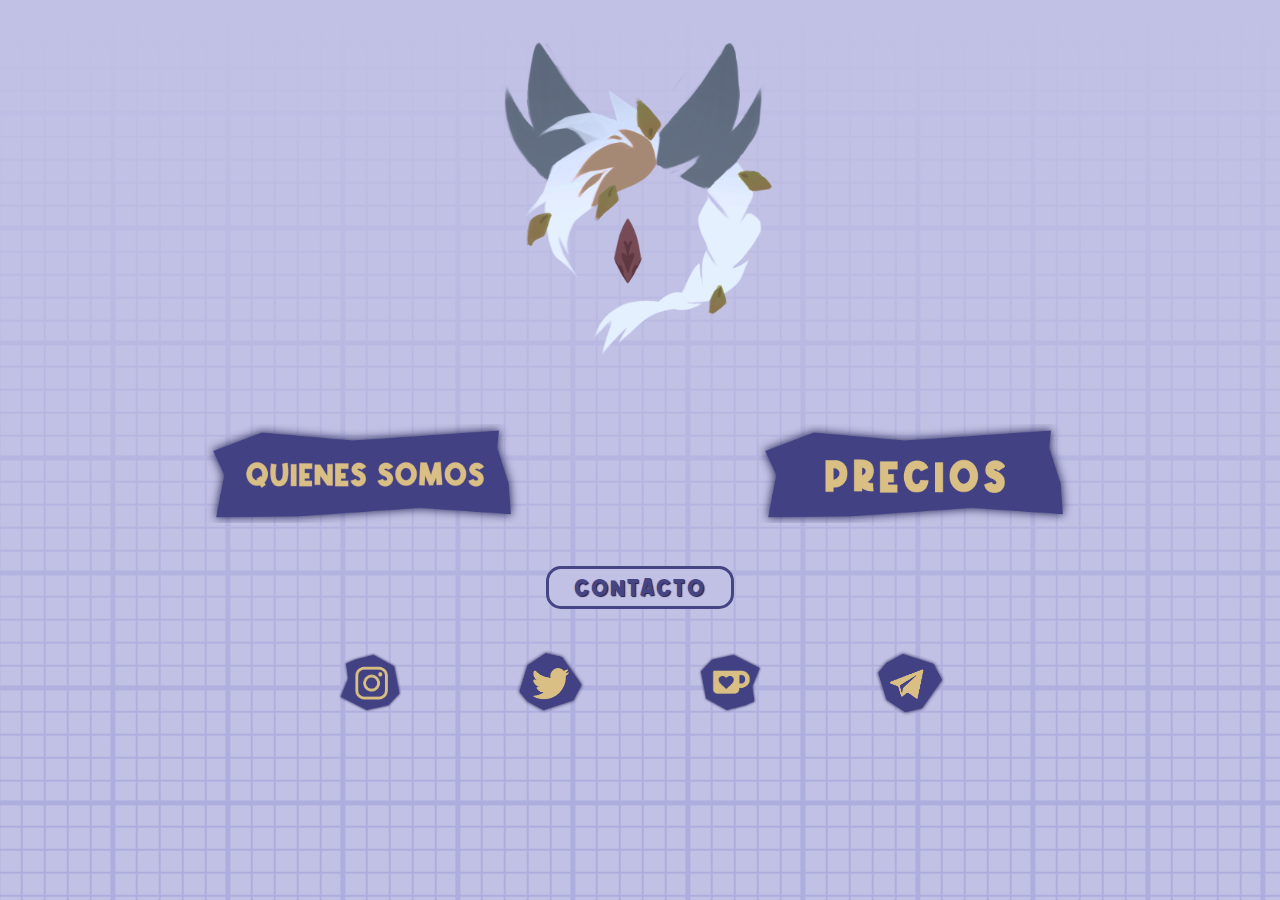
==== index.html @ f3accd29 "/" ====
<!DOCTYPE html>
<html lang="en">
<head>
    <meta charset="UTF-8">
    <meta http-equiv="X-UA-Compatible" content="IE=edge">
    <meta name="description" content="Proyecto DIIW"/>
    <meta name="keywords" content="HTML5, CSS3"/>
    <meta name="author" content="Ander Rodriguez">
    <link rel="icon" type="image/x-icon" href="img/logo.png"/>
    <meta name="viewport" content="width=device-width, initial-scale=1.0">
    <link rel="stylesheet" href="css/style.css">
    <title>Lakerie</title>
</head>
<body>
    <div id="container">
        <header>
            <div class="index"><img id="logo" alt="" src="img/logo.png"></div>
        </header>
        <main>
            <section>
                <ul>
                    <li><a href="files/portfolio.html"><img class="botonPrincipal" src="./img/boton.png" alt=""></a></li>
                    <li><a href="files/precios.html"><img class="botonPrincipal" src="./img/precios.png" alt=""></a></li>
                </ul>
            </section>
        </main>
        
        <footer>
            <div><a class="botonSecundario" href="files/contacto.html">contacto</a></div>
            <ul>
                <li><a href="https://www.instagram.com"><img class="iconoRedes" src="img/insta.png" alt="" ></a></li>
                <li><a href="https://twitter.com/home"><img class="iconoRedes" src="img/twitter.png" alt="" ></a></li>
                <li><a href="https://ko-fi.com"><img class="iconoRedes" src="img/kofi.png" alt="" ></a></li>
                <li><a href="https://telegram.org"><img class="iconoRedes" src="img/telegram.png" alt="" ></a></li>
            </ul>
        </footer>
    </div>
</body>
</html>
---- css/style.css ----
@font-face {
    font-family: fuenteEspecial;
    src: url(../fonts/Alphakind.ttf);
}

@font-face {
    font-family: fuenteTexto;
    src: url(../fonts/MusticaPro-SemiBold.otf);
}

body, #degradado{
    margin: 0;
    padding: 0;
    width: 100%;
    height: 100%;
}

body{
    font-family: fuenteEspecial;
    color: #24194a;
    font-size: 1.2em;

    display: grid;
    grid-template-columns: auto;
    gap: 15px;

    /* Fondo cuadicula */
    background-color: #c1c1e5;
    opacity: 1;
    background-image:  linear-gradient(#adadde 4.6000000000000005px, transparent 4.6000000000000005px), linear-gradient(90deg, #adadde 4.6000000000000005px, transparent 4.6000000000000005px), linear-gradient(#adadde 2.3000000000000003px, transparent 2.3000000000000003px), linear-gradient(90deg, #adadde 2.3000000000000003px, #c1c1e5 2.3000000000000003px);
    background-size: 115px 115px, 115px 115px, 23px 23px, 23px 23px;
    background-position: -4.6000000000000005px -4.6000000000000005px, -4.6000000000000005px -4.6000000000000005px, -2.3000000000000003px -2.3000000000000003px, -2.3000000000000003px -2.3000000000000003px;
}

::selection{
    color: #d9bf84;
    background-color: #24194a;
}

header{
    padding: 0;
    margin: 0;
}

header div{
    padding: 0;
    margin: 0;
    display: flex;
    flex-direction: row;
    justify-content: center;
}

#logo{
    width: 50%;
}

section ul{
    list-style: none;
    display: flex;
    flex-direction: column;
    align-items: center;
    margin: 40px;
    padding: 0;
}

footer div{
    padding: 10px;
}

.botonSecundario{
    font-size: 1.2em;
    border: #454584 solid 3px;
    border-radius: 15px;
    padding: 4px 25px;
    color: #454584;
    text-decoration: none;
    background-color:#c1c1e5 ;
    transition: all 0.5s;
    text-shadow: #24194a 1px 1px 1px;
    letter-spacing: 2px;
    text-transform: uppercase;

}


#container{
    background-image: linear-gradient(to top, transparent 10%, #c1c1e5);
    height: 100vh;
}

header{
    grid-row: 1/2;
    grid-column: 1/2;
}

.iconoRedes{
    width: 50px;
    transition:  all 0.5s;
}


section li a{
    display: flex;
    flex-direction: row;
    justify-content:center;
}

.botonPrincipal{
    width: 70%;
    transition: all 0.5s;
}

footer li{
    text-decoration: none;
    list-style: none;
}

footer ul{
    display: flex;
    flex-direction: row;
    justify-content: space-evenly;
    margin: 0;
    padding: 0;
}

footer div{
    text-align: center;
    margin: 15px;
}


section li { 
    margin: 0;
    padding: 0;
    width: fit-content;
}

form textarea{
    resize: none;
}


.botonSecundario:hover{
    color: #d9bf84;
    background-color:#454584 ;
}

form input{
    border: #454584 solid 2px;
    border-radius: 10px;
    background-color: #c1c1e5;
    padding: 0px 5px;
    color: #24194a;
    font-family: fuenteTexto;
}

font input:focus{
    border-color:#d9bf84;
    background-color: #24194a;
}

#enviar{
    font-size: 1.2em;
    border: #454584 solid 3px;
    border-radius: 15px;
    padding: 4px 25px;
    color: #454584;
    text-decoration: none;
    background-color:#c1c1e5 ;
    transition: all 0.5s;
    font-family: fuenteEspecial;
    text-transform: uppercase;
    text-shadow: #24194a 1px 1px 1px;
    letter-spacing: 2px;
    grid-column: 1/3;
}

textarea{
    border: #454584 solid 3px;
    border-radius: 15px;
    padding: 4px 25px;
    color: #454584;
    text-decoration: none;
    background-color:#c1c1e5 ;
    font-family: fuenteTexto;
}

#formulario{
    display: grid;
    grid-template-columns: 0.3fr auto;
    gap: 25px;
    margin: 15px;
    font-family: fuenteTexto;
}

form input:nth-of-type(1){
    width:  60%;

}

form input:nth-of-type(2){
    width:  90%;
}

form input:nth-of-type(3){
    width: 40%;
}

form textarea{
    grid-column: 1/3;
}

footer img{
    width: 100px;
}

#enviar:hover{
    color: #d9bf84;
    background-color:#454584 ;
    cursor: pointer;
}

h1{
    color: #454584;
    text-shadow: #24194a 1px 1px;
    letter-spacing: 2px;
    text-transform: uppercase;
}

p{
    font-family: fuenteTexto;
    padding: 35px;
    text-align: justify;
}

.galeria {
    display: flex;
    flex-direction: row;
    flex-wrap: wrap;
    justify-content: space-evenly;
    margin: 0;
}

.galeria img{
    width: 60%;
    padding: 20px 5px;
    transition: 1s;
}

#precios{
    display: flex;
    flex-direction: row;
    flex-wrap: wrap;
    justify-content: center;
}



.botonPrecios{
    display: flex;
    flex-direction: column;
    align-items: center;


    margin: 5px;
    width: fit-content;
    font-size: 1em;
    border: #454584 solid 3px;
    border-radius: 15px;
    padding: 4px 10px;
    color: #d9bf84;
    text-decoration: none;
    background-color:#454584 ;
    transition: all 0.5s;
    text-shadow: #24194a 1px 1px 1px;
    letter-spacing: 2px;
    text-transform: uppercase;


    transition: all 1s;
}


.precios{
    display: flex;
    flex-direction: column;
    padding: 20px;
    font-family: fuenteTexto;
}




.precios article img{
    width: 50%;
    transition: all 0.5s;
}

.precios article img:hover{
    width: 70%;
}


@media screen and (max-width:549px){
    
    /* #d9bf84 #c1c1e5 #454584 #24194a*/
    
    .botonPrincipal:hover{
        width: 80%;
        filter: saturate(2);
    }

  
    
    #contacto:hover{
        border: none;
        color: #d9bf84;
        background-color:#454584 ;
    }
    
    footer{
        position: relative;
        top: 7%;
    }
    
    header img{
        margin-top: 50px;
    }
    
    .iconoRedes:hover{
        width: 55px;
    }

    h1{
        text-align: center;
    }

    .precios article:nth-of-type(even){
        display: flex;
        flex-direction: column;
        align-items: flex-end;
    }
    
}

@media screen and (min-width: 550px) and (max-width:960px){

    #container{
        display: grid;
        grid-template-columns: auto auto;
        grid-template-rows: auto auto;

    }

    .index #logo{
        margin-top: 60px;
    }

    header {
        grid-row: 1/2;
        grid-column: 1/2;
        margin-top: 100px;
    }

    #logo{
        width: 50%;
    }

    .botonPrincipal{
        width: 100%;
    }

    .botonPrincipal:hover{
        width: 110%;
        filter: saturate(2);
    }
    

    section {
        margin-top: 100px;
        display: flex;
        flex-direction: column;
        align-items: center;
    }

    .galeria{
        margin: 60px 0px;
        grid-column: 1/3;
        grid-row: 2/3;
    }

    footer{
        grid-row: 3/4;
        grid-column: 1/3;
    }

    .iconoRedes:hover{
        width: 55px;
    }

    #formulario{
        display: flex;
        flex-direction: column;
        align-items: flex-end;
        margin-top: 30%;
    }

    h1{
        margin: 20px;
        text-align: center;
    }

    p{
        position: relative;
        top: 100px;
    }

    .precios article{
        display: flex;
        flex-direction: column;
        align-items: flex-end;
    }

    .precios article img{
        width: 70%;
    }

    .precios article img:hover{
        width: 90%;
    }

    #headerPrecios {
        margin-top: 350px;
    }
    #headerPrecios img{
        width: 90%;
    }
    #headerPrecios h1{
        font-size: 3em;
    }

}

@media screen and (min-width: 960px) {

    section ul{
        display: flex;
        flex-direction: row;
        justify-content: space-evenly;
    }

    .iconoRedes:hover{
        width: 55px;
    }

    #logo{
        width: 30%;
    }


    .botonSecundario:hover{
        border: none;
        color: #d9bf84;
        background-color:#454584 ;
    }
    .botonPrincipal:hover{
        width: 80%;
        filter: saturate(2);
    }

    #formulario{
        display: flex;
        flex-direction: column;
        align-items: center;
    }

    form input:nth-of-type(1){
        width:  30%;
    
    }
    
    form input:nth-of-type(2){
        width:  40%;
    }
    
    form input:nth-of-type(3){
        width: 20%;
    }
    
    footer ul{
        justify-content: center;
       
    }
    .iconoRedes{
        margin: 20px 55px;
    }

    h1{
        text-align: center;
    }

    .galeria{
        margin: 60px;
    }
    
    p{
        text-align: center;
        font-size: 30px;
    }

    .galeria img{
        width: 20%;
    }

    .iconoRedes{
        width: 70px;
    }

    .iconoRedes:hover{
        width: 80px;
    }

    .precios article{
        display: flex;
        flex-direction: column;
        align-items: center;
    }
}


@media print {
    footer{
        display: none;
    }
}
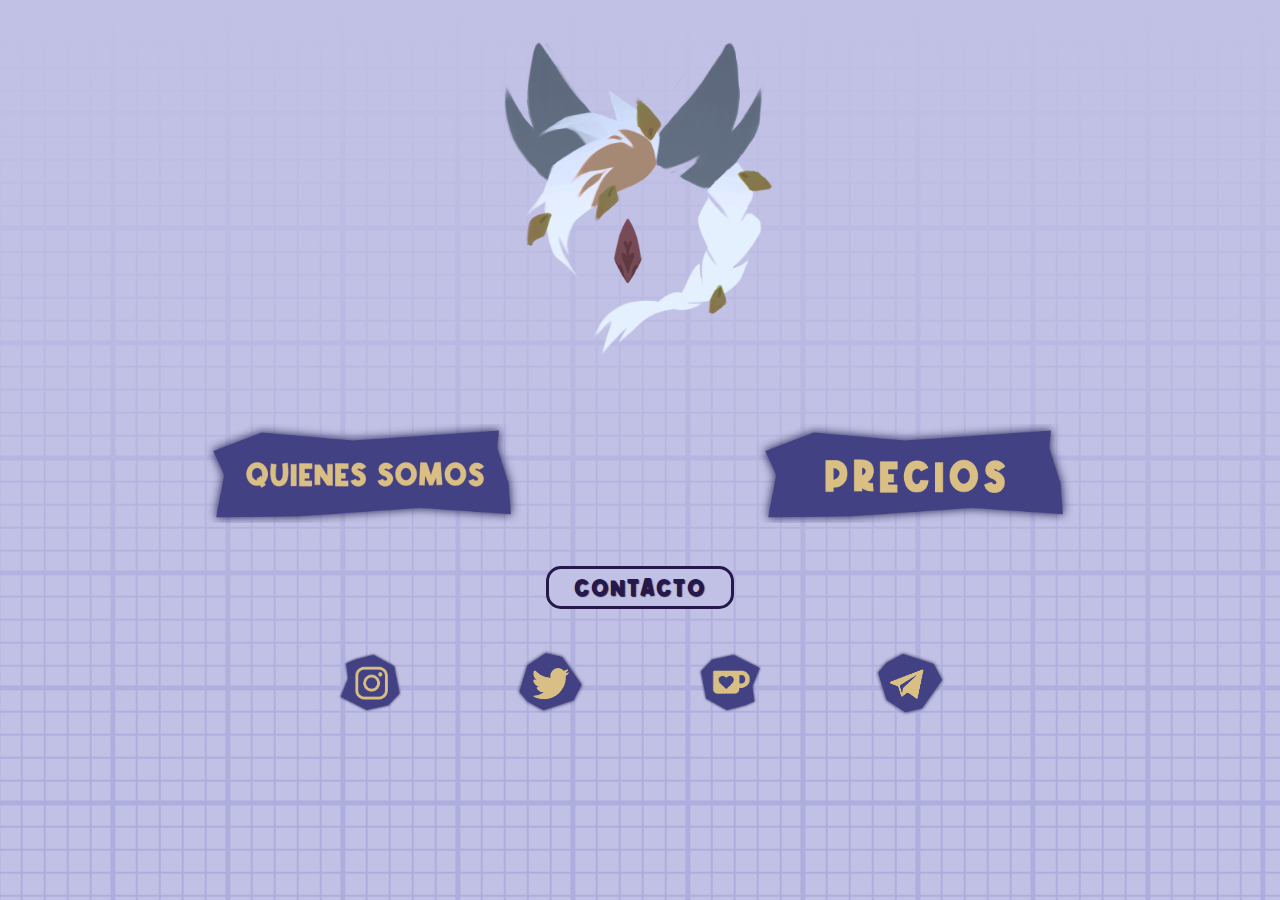
==== commit a11d7f29: "/" ====
--- a/index.html
+++ b/index.html
@@ -14,13 +14,13 @@
 <body>
     <div id="container">
         <header>
-            <div class="index"><img id="logo" alt="" src="img/logo.png"></div>
+            <div class="index"><img id="logo" alt="logo" src="img/logo.png"></div>
         </header>
         <main>
-            <section>
+            <section aria-label="menu principal" role="menu">
                 <ul>
-                    <li><a href="files/portfolio.html"><img class="botonPrincipal" src="./img/boton.png" alt=""></a></li>
-                    <li><a href="files/precios.html"><img class="botonPrincipal" src="./img/precios.png" alt=""></a></li>
+                    <li role="menuitem"><a href="files/portfolio.html"><img class="botonPrincipal" src="./img/boton.png" alt="BotonPortfolio"></a></lir>
+                    <li role="menuitem"><a href="files/precios.html"><img class="botonPrincipal" src="./img/precios.png" alt="BotonPrecio"></a></li>
                 </ul>
             </section>
         </main>
@@ -28,10 +28,10 @@
         <footer>
             <div><a class="botonSecundario" href="files/contacto.html">contacto</a></div>
             <ul>
-                <li><a href="https://www.instagram.com"><img class="iconoRedes" src="img/insta.png" alt="" ></a></li>
-                <li><a href="https://twitter.com/home"><img class="iconoRedes" src="img/twitter.png" alt="" ></a></li>
-                <li><a href="https://ko-fi.com"><img class="iconoRedes" src="img/kofi.png" alt="" ></a></li>
-                <li><a href="https://telegram.org"><img class="iconoRedes" src="img/telegram.png" alt="" ></a></li>
+                <li><a href="https://www.instagram.com"><img class="iconoRedes" src="img/insta.png" alt="Instagram" ></a></li>
+                <li><a href="https://twitter.com/home"><img class="iconoRedes" src="img/twitter.png" alt="Twitter" ></a></li>
+                <li><a href="https://ko-fi.com"><img class="iconoRedes" src="img/kofi.png" alt="Ko-fi" ></a></li>
+                <li><a href="https://telegram.org"><img class="iconoRedes" src="img/telegram.png" alt="Telegram" ></a></li>
             </ul>
         </footer>
     </div>
--- a/css/style.css
+++ b/css/style.css
@@ -70,10 +70,10 @@
 
 .botonSecundario{
     font-size: 1.2em;
-    border: #454584 solid 3px;
+    border: #24194a solid 3px;
     border-radius: 15px;
     padding: 4px 25px;
-    color: #454584;
+    color: #24194a;
     text-decoration: none;
     background-color:#c1c1e5 ;
     transition: all 0.5s;
@@ -143,11 +143,11 @@
 
 .botonSecundario:hover{
     color: #d9bf84;
-    background-color:#454584 ;
+    background-color:#2d2d77 ;
 }
 
 form input{
-    border: #454584 solid 2px;
+    border: #2d2d77 solid 2px;
     border-radius: 10px;
     background-color: #c1c1e5;
     padding: 0px 5px;
@@ -162,10 +162,10 @@
 
 #enviar{
     font-size: 1.2em;
-    border: #454584 solid 3px;
+    border: #2d2d77 solid 3px;
     border-radius: 15px;
     padding: 4px 25px;
-    color: #454584;
+    color: #2d2d77;
     text-decoration: none;
     background-color:#c1c1e5 ;
     transition: all 0.5s;
@@ -177,10 +177,10 @@
 }
 
 textarea{
-    border: #454584 solid 3px;
+    border: #2d2d77 solid 3px;
     border-radius: 15px;
     padding: 4px 25px;
-    color: #454584;
+    color: #2d2d77;
     text-decoration: none;
     background-color:#c1c1e5 ;
     font-family: fuenteTexto;
@@ -217,12 +217,12 @@
 
 #enviar:hover{
     color: #d9bf84;
-    background-color:#454584 ;
+    background-color:#2d2d77 ;
     cursor: pointer;
 }
 
 h1{
-    color: #454584;
+    color: #2d2d77;
     text-shadow: #24194a 1px 1px;
     letter-spacing: 2px;
     text-transform: uppercase;
@@ -266,12 +266,12 @@
     margin: 5px;
     width: fit-content;
     font-size: 1em;
-    border: #454584 solid 3px;
+    border: #2d2d77 solid 3px;
     border-radius: 15px;
     padding: 4px 10px;
     color: #d9bf84;
     text-decoration: none;
-    background-color:#454584 ;
+    background-color:#2d2d77 ;
     transition: all 0.5s;
     text-shadow: #24194a 1px 1px 1px;
     letter-spacing: 2px;
@@ -304,7 +304,7 @@
 
 @media screen and (max-width:549px){
     
-    /* #d9bf84 #c1c1e5 #454584 #24194a*/
+    /* #d9bf84 #c1c1e5 #2d2d77 #24194a*/
     
     .botonPrincipal:hover{
         width: 80%;
@@ -316,7 +316,7 @@
     #contacto:hover{
         border: none;
         color: #d9bf84;
-        background-color:#454584 ;
+        background-color:#24194a ;
     }
     
     footer{
@@ -462,7 +462,7 @@
     .botonSecundario:hover{
         border: none;
         color: #d9bf84;
-        background-color:#454584 ;
+        background-color:#24194a ;
     }
     .botonPrincipal:hover{
         width: 80%;
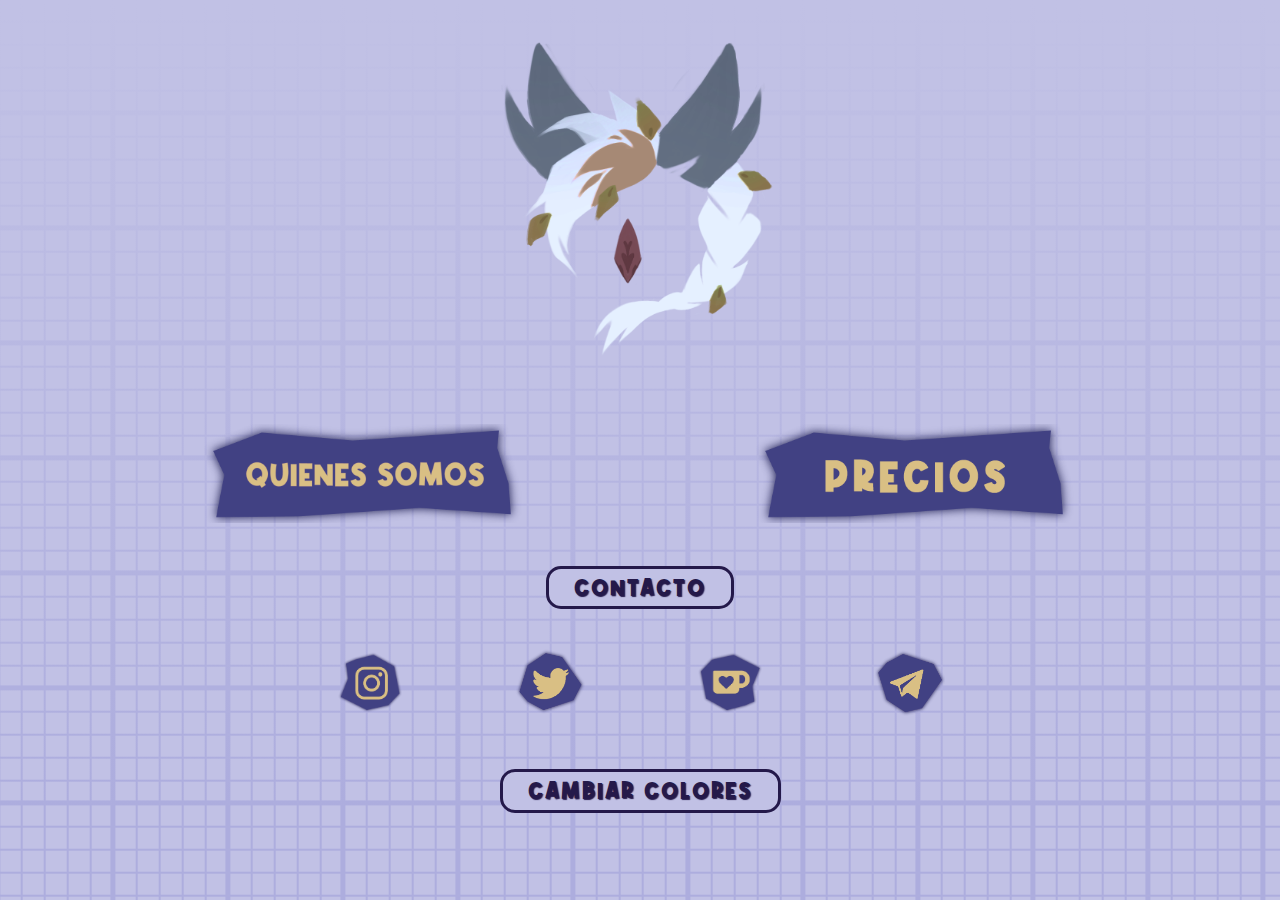
==== commit a3d91a13: "/" ====
--- a/index.html
+++ b/index.html
@@ -9,6 +9,8 @@
     <link rel="icon" type="image/x-icon" href="img/logo.png"/>
     <meta name="viewport" content="width=device-width, initial-scale=1.0">
     <link rel="stylesheet" href="css/style.css">
+    <link rel="stylesheet" href="https://cdnjs.cloudflare.com/ajax/libs/font-awesome/6.2.0/css/all.min.css" integrity="sha512-xh6O/CkQoPOWDdYTDqeRdPCVd1SpvCA9XXcUnZS2FmJNp1coAFzvtCN9BmamE+4aHK8yyUHUSCcJHgXloTyT2A==" crossorigin="anonymous" referrerpolicy="no-referrer">
+    <link href="https://unpkg.com/aos@2.3.1/dist/aos.css" rel="stylesheet">
     <title>Lakerie</title>
 </head>
 <body>
@@ -33,6 +35,9 @@
                 <li><a href="https://ko-fi.com"><img class="iconoRedes" src="img/kofi.png" alt="Ko-fi" ></a></li>
                 <li><a href="https://telegram.org"><img class="iconoRedes" src="img/telegram.png" alt="Telegram" ></a></li>
             </ul>
+            <div id="container-toggle" class="active">
+                <button class="botonSecundario" id="toggle">Cambiar colores</button>
+            </div>
         </footer>
     </div>
 </body>
--- a/css/style.css
+++ b/css/style.css
@@ -83,6 +83,16 @@
 
 }
 
+#container-toggle{
+    display: flex;
+    flex-direction: row;
+    justify-content:center;
+    
+}
+
+#container-toggle > button{
+    font-family: fuenteEspecial;
+}
 
 #container{
     background-image: linear-gradient(to top, transparent 10%, #c1c1e5);
@@ -143,11 +153,11 @@
 
 .botonSecundario:hover{
     color: #d9bf84;
-    background-color:#2d2d77 ;
+    background-color:#29296E ;
 }
 
 form input{
-    border: #2d2d77 solid 2px;
+    border: #29296E solid 2px;
     border-radius: 10px;
     background-color: #c1c1e5;
     padding: 0px 5px;
@@ -162,10 +172,10 @@
 
 #enviar{
     font-size: 1.2em;
-    border: #2d2d77 solid 3px;
+    border: #29296E solid 3px;
     border-radius: 15px;
     padding: 4px 25px;
-    color: #2d2d77;
+    color: #29296E;
     text-decoration: none;
     background-color:#c1c1e5 ;
     transition: all 0.5s;
@@ -177,10 +187,10 @@
 }
 
 textarea{
-    border: #2d2d77 solid 3px;
+    border: #29296E solid 3px;
     border-radius: 15px;
     padding: 4px 25px;
-    color: #2d2d77;
+    color: #24194a;
     text-decoration: none;
     background-color:#c1c1e5 ;
     font-family: fuenteTexto;
@@ -217,12 +227,12 @@
 
 #enviar:hover{
     color: #d9bf84;
-    background-color:#2d2d77 ;
+    background-color:#29296E ;
     cursor: pointer;
 }
 
 h1{
-    color: #2d2d77;
+    color: #29296E;
     text-shadow: #24194a 1px 1px;
     letter-spacing: 2px;
     text-transform: uppercase;
@@ -266,12 +276,12 @@
     margin: 5px;
     width: fit-content;
     font-size: 1em;
-    border: #2d2d77 solid 3px;
+    border: #29296E solid 3px;
     border-radius: 15px;
     padding: 4px 10px;
     color: #d9bf84;
     text-decoration: none;
-    background-color:#2d2d77 ;
+    background-color:#29296E ;
     transition: all 0.5s;
     text-shadow: #24194a 1px 1px 1px;
     letter-spacing: 2px;
@@ -304,7 +314,7 @@
 
 @media screen and (max-width:549px){
     
-    /* #d9bf84 #c1c1e5 #2d2d77 #24194a*/
+    /* #d9bf84 #c1c1e5 #29296E #24194a*/
     
     .botonPrincipal:hover{
         width: 80%;
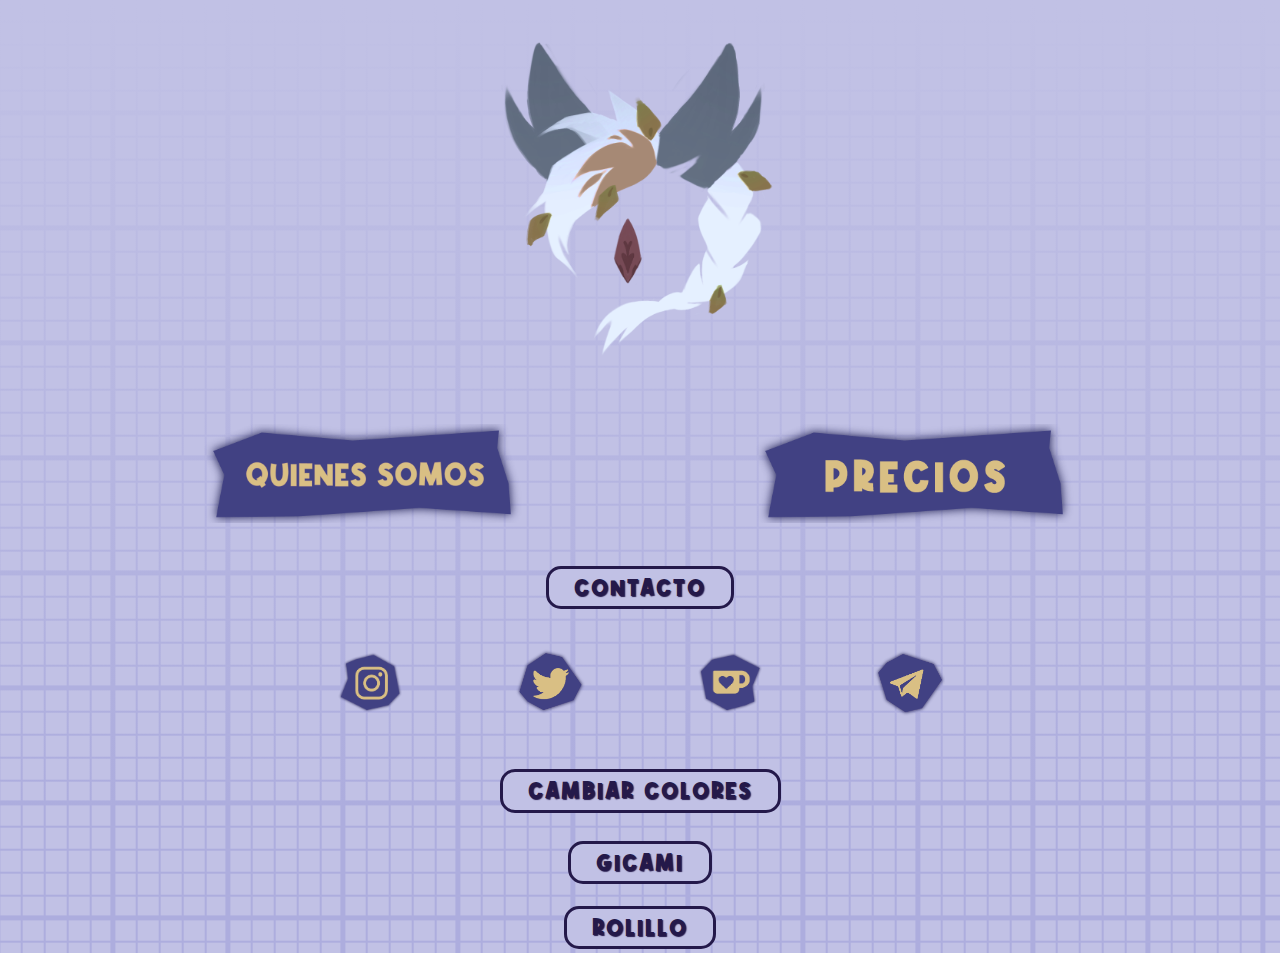
==== commit a4a76267: "/" ====
--- a/index.html
+++ b/index.html
@@ -38,6 +38,8 @@
             <div id="container-toggle" class="active">
                 <button class="botonSecundario" id="toggle">Cambiar colores</button>
             </div>
+            <div><a class="botonSecundario" href="https://patribasme99.github.io/">GICAMI</a></div>
+            <div><a class="botonSecundario" href="https://elena2332.github.io/">Rolillo</a></div>
         </footer>
     </div>
 </body>
